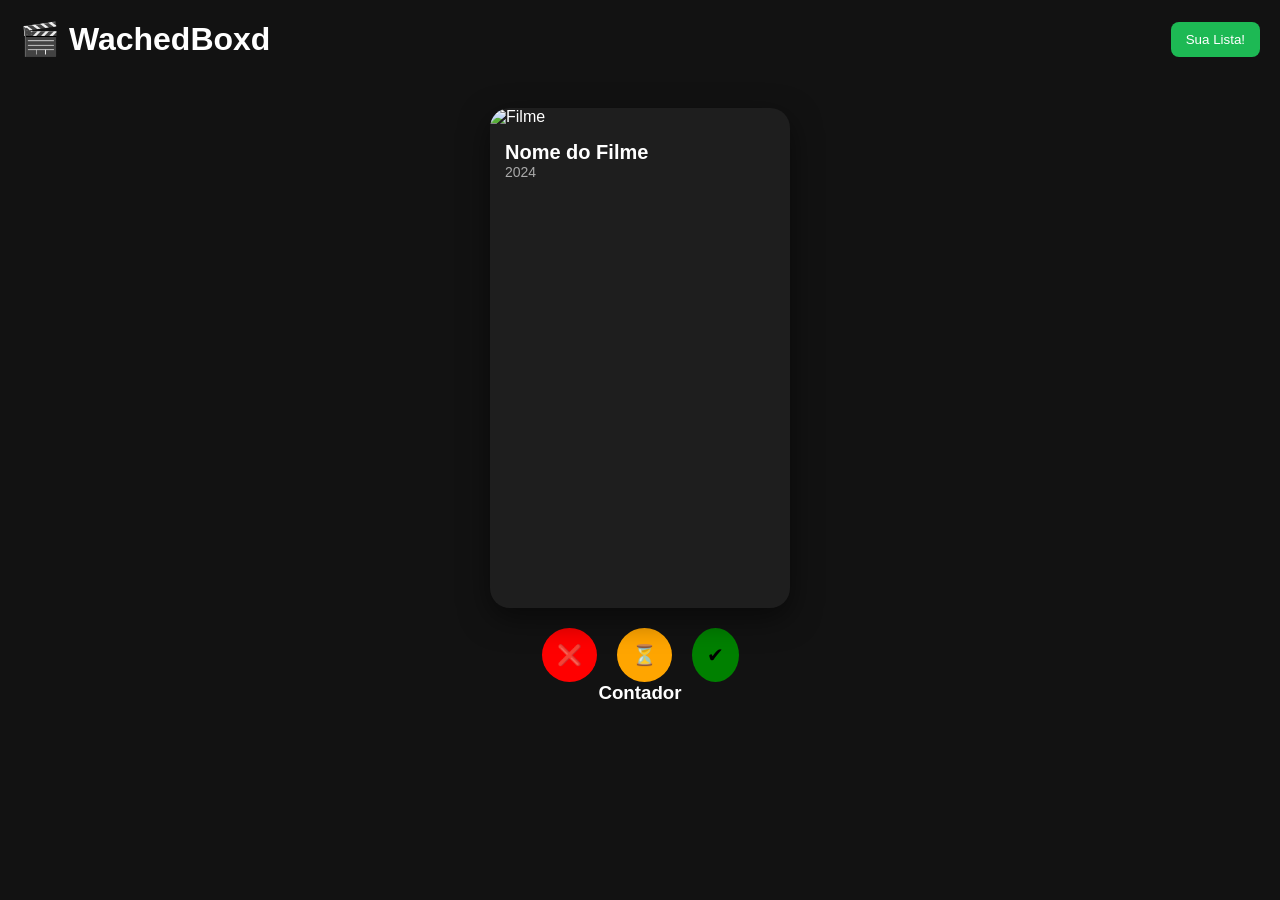
==== index.html @ 48aaf494 "Add files via upload" ====
<!DOCTYPE html>
<html lang="pt-BR">
<head>
  <meta charset="UTF-8">
  <title>WachedBoxd</title>
  <link rel="stylesheet" href="style.css">
</head>
<body>

  <header class="header">
    <a href="index.html" target="_blank" rel="noopener noreferrer">
        <h1 class="titulo">🎬 WachedBoxd</h1>
    </a>
    
    <a href="userList.html" target="_blank" rel="userList.html">
        <button class="export-btn" id="export-btn">Sua Lista!</button>
    </a>
    
  </header>

  <main class="container">

    <div class="card">
      <img src="" alt="Filme" class="poster">

      <div class="info">
        <h2 class="title">Nome do Filme</h2>
        <p class="year">2024</p>
      </div>

      <div class="labels">
        <span class="like">✔ Assistido</span>
        <span class="dislike">❌ Não vi</span>
        <span class="later">⏳ Ver depois</span>
      </div>
    </div>

    <div class="buttons">
      <button class="btn dislike-btn" id="btn dislike-btn" onclick="deslike()">❌</button>
      <button class="btn later-btn" id="btn later-btn" onclick="later()">⏳</button>
      <button class="btn like-btn" id="btn like-btn" onclick="like()">✔</button>
    </div>
    <h3 id="mostraresult">Contador</h3>
  </main>

</body>
<script src="script.js"></script>
</html>
---- style.css ----
* {
  margin: 0;
  padding: 0;
  box-sizing: border-box;
  font-family: Arial, sans-serif;
}

body {
  background: #121212;
  color: white;
}

.header {
  display: flex;
  justify-content: space-between;
  align-items: center;
  padding: 20px;
}

.export-btn {
  background: #1db954;
  border: none;
  padding: 10px 15px;
  color: white;
  border-radius: 8px;
  cursor: pointer;
}

.container {
  display: flex;
  flex-direction: column;
  align-items: center;
  margin-top: 30px;
}

.card {
  width: 300px;
  height: 500px;
  background: #1e1e1e;
  border-radius: 20px;
  overflow: hidden;
  position: relative;
  box-shadow: 0 10px 30px rgba(0,0,0,0.5);
}

.poster {
  width: 100%;
  height: 75%;
  object-fit: cover;
}

.info {
  padding: 15px;
}

.title {
  font-size: 20px;
}

.year {
  color: #aaa;
  font-size: 14px;
}

.labels span {
  position: absolute;
  top: 20px;
  padding: 8px 12px;
  border-radius: 8px;
  font-weight: bold;
  display: none;
}

.like {
  left: 20px;
  background: green;
}

.dislike {
  right: 20px;
  background: red;
}

.later {
  left: 50%;
  transform: translateX(-50%);
  background: orange;
}

.buttons {
  margin-top: 20px;
  display: flex;
  gap: 20px;
}

.btn {
  border: none;
  font-size: 20px;
  padding: 15px;
  border-radius: 50%;
  cursor: pointer;
}

.like-btn {
  background: green;
}

.dislike-btn {
  background: red;
}

.later-btn {
  background: orange;
}

a{
    text-decoration: none;  
    color: inherit;        
}
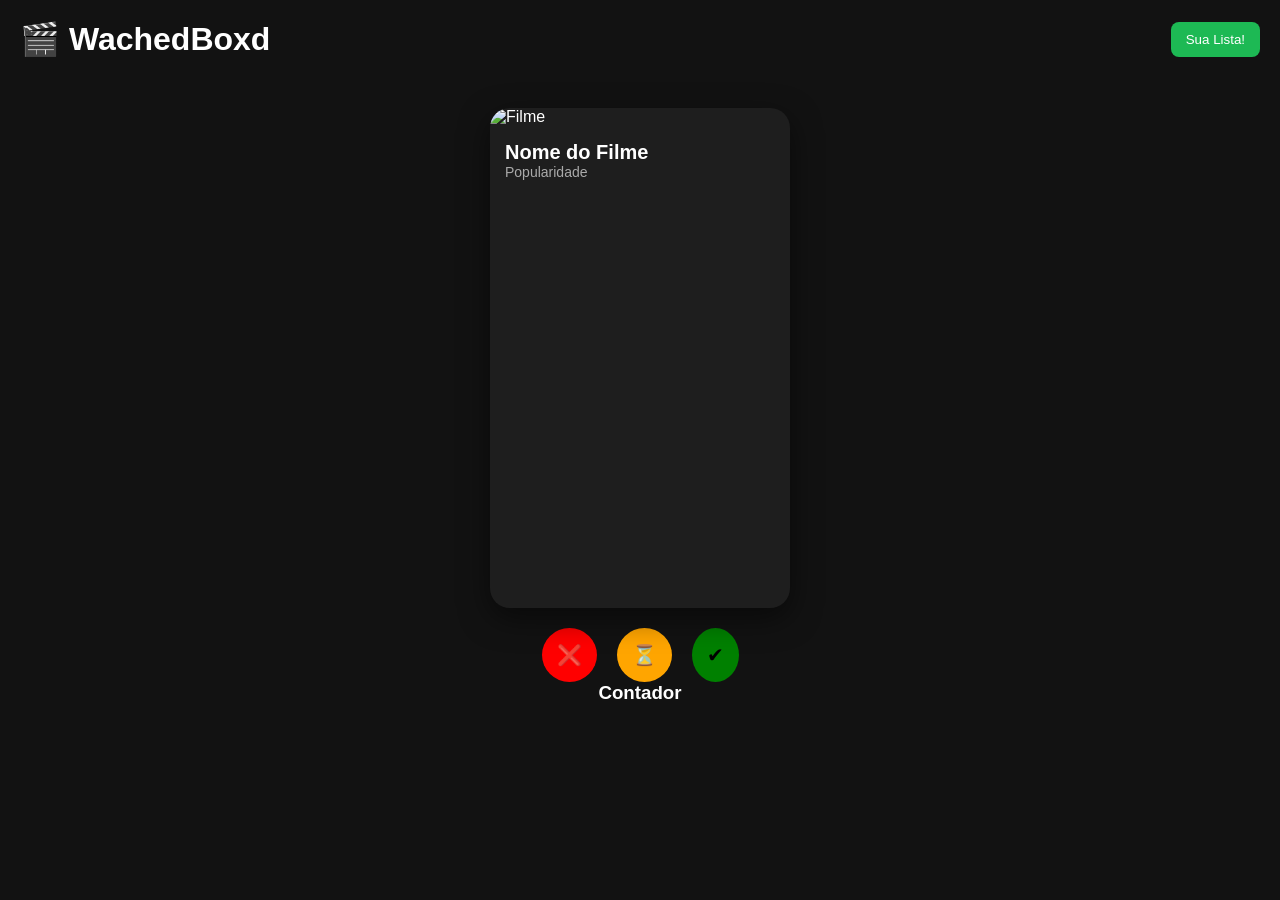
==== commit 2f3d9a58: "Add files via upload" ====
--- a/index.html
+++ b/index.html
@@ -5,7 +5,8 @@
   <title>WachedBoxd</title>
   <link rel="stylesheet" href="style.css">
 </head>
-<body>
+<body onload="buscaFilmes()">
+<body onload="carregarEstado()">
 
   <header class="header">
     <a href="index.html" target="_blank" rel="noopener noreferrer">
@@ -24,8 +25,8 @@
       <img src="" alt="Filme" class="poster">
 
       <div class="info">
-        <h2 class="title">Nome do Filme</h2>
-        <p class="year">2024</p>
+        <h2 class="title" id="nomeFilme">Nome do Filme</h2>
+        <p class="year" id="popularidadeFilme">Popularidade</p>
       </div>
 
       <div class="labels">
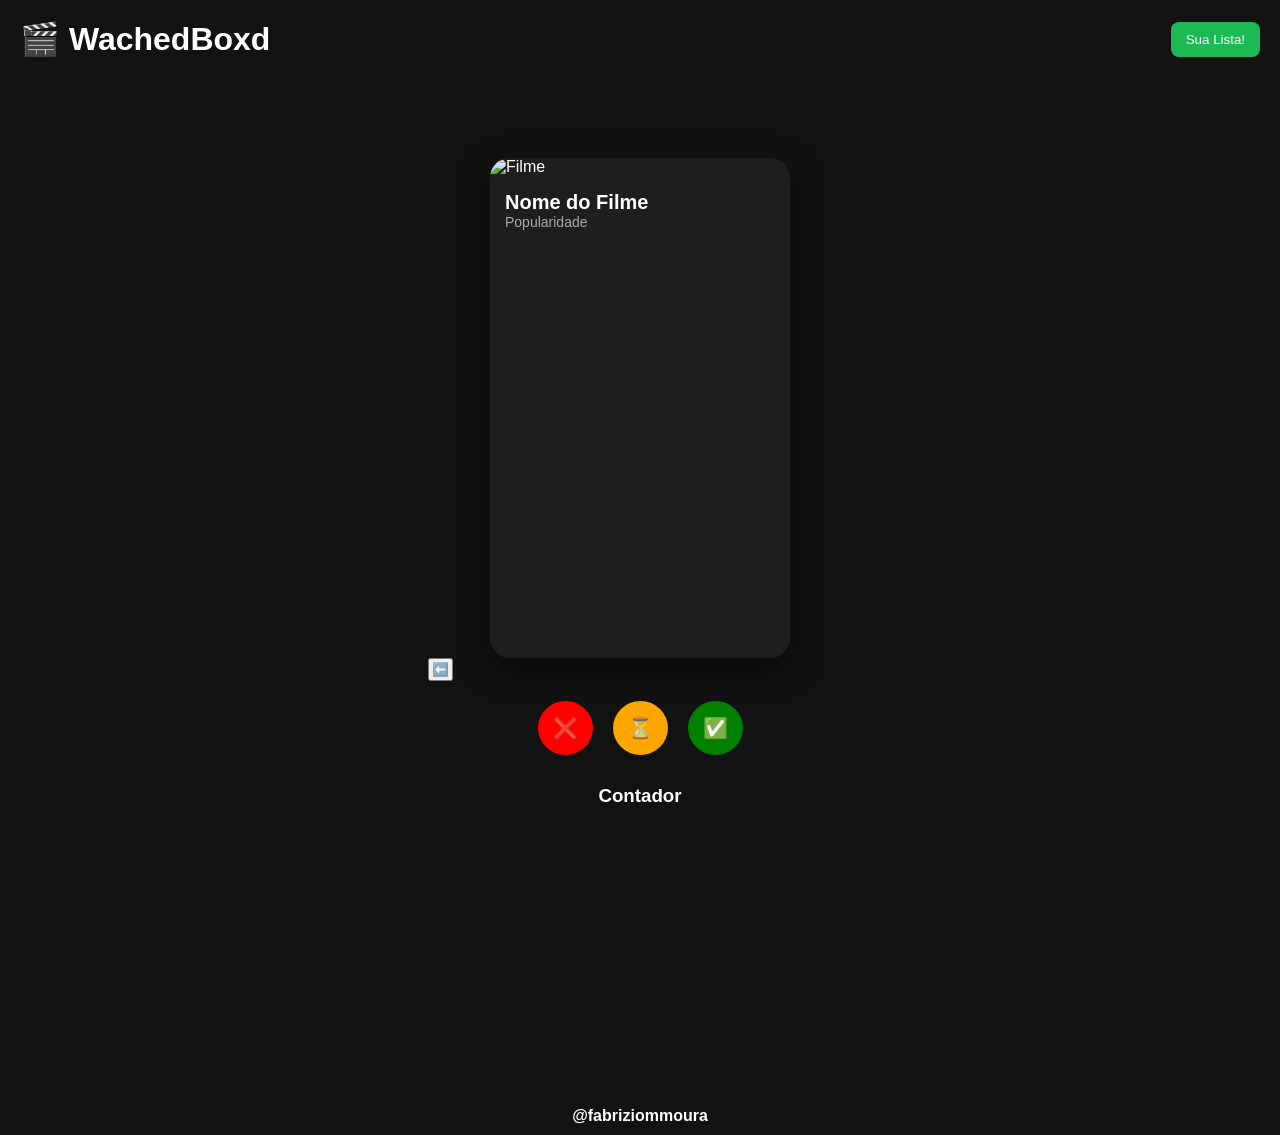
==== commit 771ed97a: "Add files via upload" ====
--- a/index.html
+++ b/index.html
@@ -18,9 +18,11 @@
     </a>
     
   </header>
+    <a href="laterList.html" target="_blank" rel="laterList.html">
+        <button class="tarde-btn" id="export-btn">Mais Tarde...</button>
+    </a>
 
   <main class="container">
-
     <div class="card">
       <img src="" alt="Filme" class="poster">
 
@@ -28,21 +30,21 @@
         <h2 class="title" id="nomeFilme">Nome do Filme</h2>
         <p class="year" id="popularidadeFilme">Popularidade</p>
       </div>
-
       <div class="labels">
-        <span class="like">✔ Assistido</span>
+        <span class="like">✅ Assistido</span>
         <span class="dislike">❌ Não vi</span>
         <span class="later">⏳ Ver depois</span>
       </div>
     </div>
-
+    <button class="voltar" id="voltar" onclick="voltar()">⬅️ </button>
     <div class="buttons">
       <button class="btn dislike-btn" id="btn dislike-btn" onclick="deslike()">❌</button>
       <button class="btn later-btn" id="btn later-btn" onclick="later()">⏳</button>
-      <button class="btn like-btn" id="btn like-btn" onclick="like()">✔</button>
+      <button class="btn like-btn" id="btn like-btn" onclick="like()">✅</button>
     </div>
     <h3 id="mostraresult">Contador</h3>
   </main>
+  <h4 class="marca">@fabriziommoura</h4>
 
 </body>
 <script src="script.js"></script>
--- a/style.css
+++ b/style.css
@@ -19,6 +19,15 @@
 
 .export-btn {
   background: #1db954;
+  border: none;
+  padding: 10px 15px;
+  color: white;
+  border-radius: 8px;
+  cursor: pointer;
+}
+.tarde-btn {
+  margin-left: 1400px;
+  background: #ffb516;
   border: none;
   padding: 10px 15px;
   color: white;
@@ -70,6 +79,11 @@
   font-weight: bold;
   display: none;
 }
+.voltar {
+  margin-left: -400px;
+  padding: 2px 2px;
+  font-weight: bold;
+}
 
 .like {
   left: 20px;
@@ -89,8 +103,15 @@
 
 .buttons {
   margin-top: 20px;
+  margin-bottom: 30px;
   display: flex;
   gap: 20px;
+}
+.marca{
+  margin-top: 300px;
+  margin-bottom: 10px;
+  align-items: center;
+  text-align: center;
 }
 
 .btn {
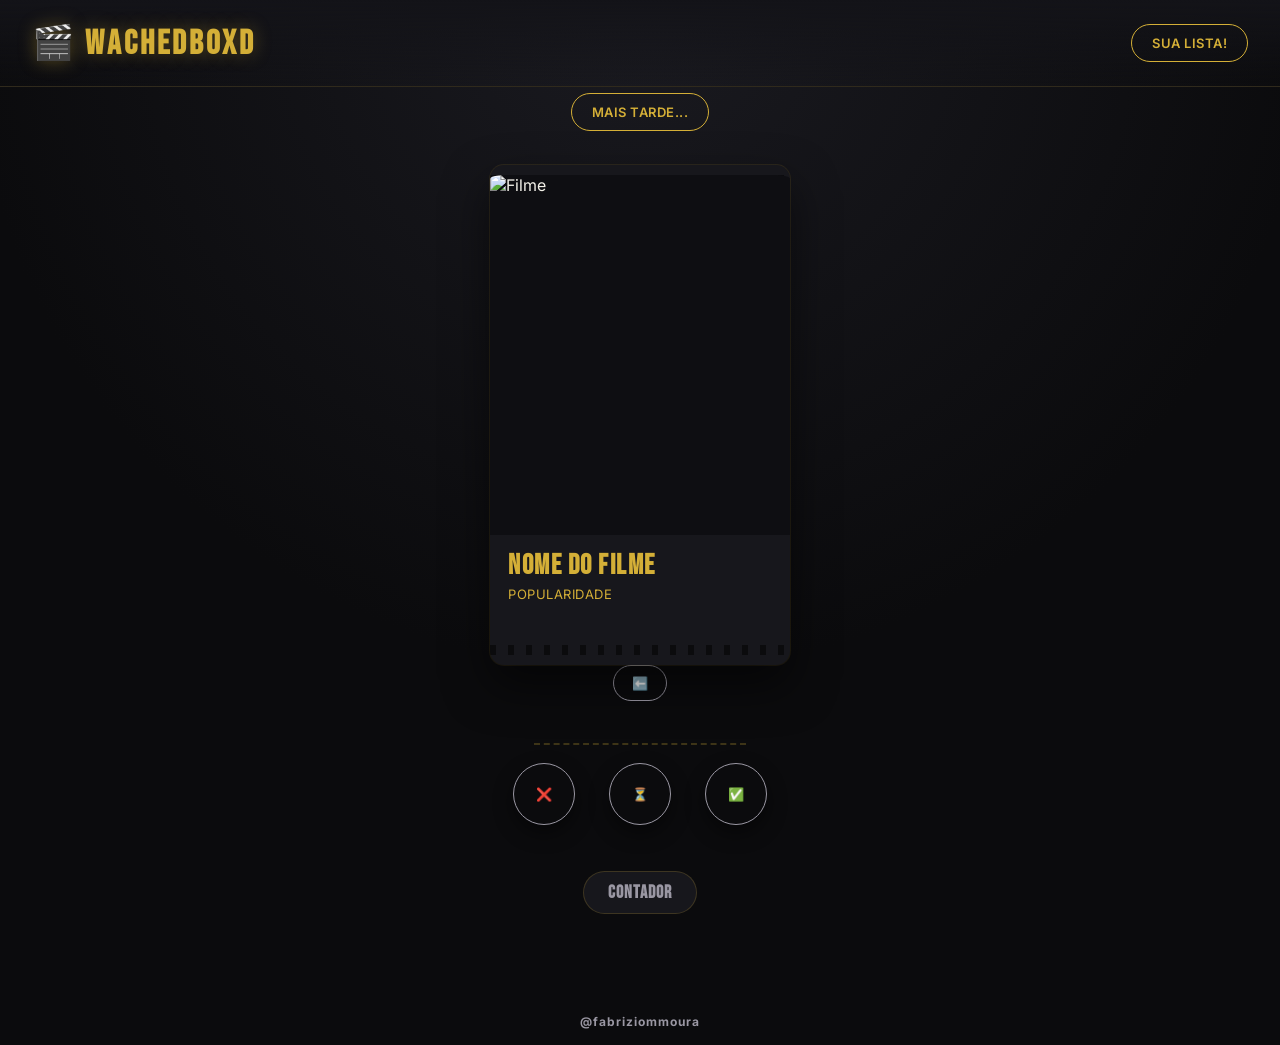
==== commit fc768569: "feat: adiciona todos os arquivos e pastas do projeto" ====
--- a/index.html
+++ b/index.html
@@ -1,51 +1,51 @@
-<!DOCTYPE html>
-<html lang="pt-BR">
-<head>
-  <meta charset="UTF-8">
-  <title>WachedBoxd</title>
-  <link rel="stylesheet" href="style.css">
-</head>
-<body onload="buscaFilmes()">
-<body onload="carregarEstado()">
-
-  <header class="header">
-    <a href="index.html" target="_blank" rel="noopener noreferrer">
-        <h1 class="titulo">🎬 WachedBoxd</h1>
-    </a>
-    
-    <a href="userList.html" target="_blank" rel="userList.html">
-        <button class="export-btn" id="export-btn">Sua Lista!</button>
-    </a>
-    
-  </header>
-    <a href="laterList.html" target="_blank" rel="laterList.html">
-        <button class="tarde-btn" id="export-btn">Mais Tarde...</button>
-    </a>
-
-  <main class="container">
-    <div class="card">
-      <img src="" alt="Filme" class="poster">
-
-      <div class="info">
-        <h2 class="title" id="nomeFilme">Nome do Filme</h2>
-        <p class="year" id="popularidadeFilme">Popularidade</p>
-      </div>
-      <div class="labels">
-        <span class="like">✅ Assistido</span>
-        <span class="dislike">❌ Não vi</span>
-        <span class="later">⏳ Ver depois</span>
-      </div>
-    </div>
-    <button class="voltar" id="voltar" onclick="voltar()">⬅️ </button>
-    <div class="buttons">
-      <button class="btn dislike-btn" id="btn dislike-btn" onclick="deslike()">❌</button>
-      <button class="btn later-btn" id="btn later-btn" onclick="later()">⏳</button>
-      <button class="btn like-btn" id="btn like-btn" onclick="like()">✅</button>
-    </div>
-    <h3 id="mostraresult">Contador</h3>
-  </main>
-  <h4 class="marca">@fabriziommoura</h4>
-
-</body>
-<script src="script.js"></script>
+<!DOCTYPE html>
+<html lang="pt-BR">
+<head>
+  <meta charset="UTF-8">
+  <title>WachedBoxd</title>
+  <link rel="stylesheet" href="style.css">
+</head>
+<body onload="buscaFilmes()">
+<body onload="carregarEstado()">
+
+  <header class="header">
+    <a href="index.html" target="_blank" rel="noopener noreferrer">
+        <h1 class="titulo">🎬 WachedBoxd</h1>
+    </a>
+    
+    <a href="userList.html" target="_blank" rel="userList.html">
+        <button class="export-btn" id="export-btn">Sua Lista!</button>
+    </a>
+    
+  </header>
+    <a href="laterList.html" target="_blank" rel="laterList.html">
+        <button class="export-btn" id="export-btn">Mais Tarde...</button>
+    </a>
+
+  <main class="container">
+    <div class="card">
+      <img src="" alt="Filme" class="poster">
+
+      <div class="info">
+        <h2 class="title" id="nomeFilme">Nome do Filme</h2>
+        <p class="year" id="popularidadeFilme">Popularidade</p>
+      </div>
+      <div class="labels">
+        <span class="like">✅ Assistido</span>
+        <span class="dislike">❌ Não vi</span>
+        <span class="later">⏳ Ver depois</span>
+      </div>
+    </div>
+    <button class="voltar" id="voltar" onclick="voltar()">⬅️ </button>
+    <div class="buttons">
+      <button class="btn dislike-btn" id="btn dislike-btn" onclick="deslike()">❌</button>
+      <button class="btn later-btn" id="btn later-btn" onclick="later()">⏳</button>
+      <button class="btn like-btn" id="btn like-btn" onclick="like()">✅</button>
+    </div>
+    <h3 id="mostraresult">Contador</h3>
+  </main>
+  <h4 class="marca">@fabriziommoura</h4>
+
+</body>
+<script src="script.js"></script>
 </html>
--- a/style.css
+++ b/style.css
@@ -1,140 +1,415 @@
-* {
-  margin: 0;
-  padding: 0;
-  box-sizing: border-box;
-  font-family: Arial, sans-serif;
-}
-
-body {
-  background: #121212;
-  color: white;
-}
-
-.header {
-  display: flex;
-  justify-content: space-between;
-  align-items: center;
-  padding: 20px;
-}
-
-.export-btn {
-  background: #1db954;
-  border: none;
-  padding: 10px 15px;
-  color: white;
-  border-radius: 8px;
-  cursor: pointer;
-}
-.tarde-btn {
-  margin-left: 1400px;
-  background: #ffb516;
-  border: none;
-  padding: 10px 15px;
-  color: white;
-  border-radius: 8px;
-  cursor: pointer;
-}
-
-.container {
-  display: flex;
-  flex-direction: column;
-  align-items: center;
-  margin-top: 30px;
-}
-
-.card {
-  width: 300px;
-  height: 500px;
-  background: #1e1e1e;
-  border-radius: 20px;
-  overflow: hidden;
-  position: relative;
-  box-shadow: 0 10px 30px rgba(0,0,0,0.5);
-}
-
-.poster {
-  width: 100%;
-  height: 75%;
-  object-fit: cover;
-}
-
-.info {
-  padding: 15px;
-}
-
-.title {
-  font-size: 20px;
-}
-
-.year {
-  color: #aaa;
-  font-size: 14px;
-}
-
-.labels span {
-  position: absolute;
-  top: 20px;
-  padding: 8px 12px;
-  border-radius: 8px;
-  font-weight: bold;
-  display: none;
-}
-.voltar {
-  margin-left: -400px;
-  padding: 2px 2px;
-  font-weight: bold;
-}
-
-.like {
-  left: 20px;
-  background: green;
-}
-
-.dislike {
-  right: 20px;
-  background: red;
-}
-
-.later {
-  left: 50%;
-  transform: translateX(-50%);
-  background: orange;
-}
-
-.buttons {
-  margin-top: 20px;
-  margin-bottom: 30px;
-  display: flex;
-  gap: 20px;
-}
-.marca{
-  margin-top: 300px;
-  margin-bottom: 10px;
-  align-items: center;
-  text-align: center;
-}
-
-.btn {
-  border: none;
-  font-size: 20px;
-  padding: 15px;
-  border-radius: 50%;
-  cursor: pointer;
-}
-
-.like-btn {
-  background: green;
-}
-
-.dislike-btn {
-  background: red;
-}
-
-.later-btn {
-  background: orange;
-}
-
-a{
-    text-decoration: none;  
-    color: inherit;        
-}+@import url('https://fonts.googleapis.com/css2?family=Bebas+Neue&family=Inter:wght@400;500;600;700&display=swap');
+
+:root {
+  --bg: #0b0b0d;
+  --surface: #17171c;
+  --surface-raised: #1f1f26;
+  --gold: #d4af37;
+  --gold-soft: rgba(212, 175, 55, 0.35);
+  --text: #f4f2ea;
+  --text-dim: #9a97a3;
+  --green: #2ecc71;
+  --red: #e6483f;
+  --orange: #f5a623;
+}
+
+* {
+  margin: 0;
+  padding: 0;
+  box-sizing: border-box;
+  font-family: 'Inter', Arial, sans-serif;
+}
+
+html {
+  scroll-behavior: smooth;
+}
+
+body {
+  background:
+    radial-gradient(circle at 50% 0%, #1a1a20 0%, var(--bg) 55%);
+  color: var(--text);
+  min-height: 100vh;
+}
+
+/* ---------- Header / marquee ---------- */
+
+.header {
+  display: flex;
+  justify-content: space-between;
+  align-items: center;
+  padding: 22px 32px;
+  background: linear-gradient(180deg, #131318 0%, rgba(19, 19, 24, 0) 100%);
+  border-bottom: 1px solid rgba(212, 175, 55, 0.15);
+}
+
+.titulo {
+  font-family: 'Bebas Neue', 'Inter', sans-serif;
+  font-size: 34px;
+  letter-spacing: 3px;
+  color: var(--gold);
+  text-shadow: 0 0 18px var(--gold-soft);
+  transition: text-shadow 0.25s ease;
+}
+
+.titulo:hover {
+  text-shadow: 0 0 28px var(--gold-soft), 0 0 6px var(--gold);
+}
+
+.export-btn {
+  background: transparent;
+  border: 1.5px solid var(--gold);
+  padding: 10px 20px;
+  color: var(--gold);
+  border-radius: 999px;
+  cursor: pointer;
+  font-weight: 600;
+  font-size: 13px;
+  letter-spacing: 0.5px;
+  text-transform: uppercase;
+  transition: background 0.2s ease, color 0.2s ease, transform 0.15s ease;
+}
+
+.export-btn:hover {
+  background: var(--gold);
+  color: #14140f;
+  transform: translateY(-1px);
+}
+
+.tarde-btn {
+  display: block;
+  margin: 0 auto 10px auto;
+  background: transparent;
+  border: 1.5px solid var(--orange);
+  padding: 10px 20px;
+  color: var(--orange);
+  border-radius: 999px;
+  cursor: pointer;
+  font-weight: 600;
+  font-size: 13px;
+  letter-spacing: 0.5px;
+  text-transform: uppercase;
+  transition: background 0.2s ease, color 0.2s ease;
+}
+
+.tarde-btn:hover {
+  background: var(--orange);
+  color: #14140f;
+}
+
+/* Standalone "Mais Tarde..." link/button sitting under the header on index.html */
+body > a[href="laterList.html"] {
+  display: flex;
+  justify-content: center;
+  margin-top: 6px;
+}
+
+/* ---------- Layout ---------- */
+
+.container {
+  display: flex;
+  flex-direction: column;
+  align-items: center;
+  margin-top: 34px;
+  padding: 0 20px 40px;
+}
+
+.container h2 {
+  font-family: 'Bebas Neue', sans-serif;
+  font-size: 28px;
+  letter-spacing: 1.5px;
+  color: var(--gold);
+  margin-bottom: 4px;
+}
+
+.container > h1 {
+  font-family: 'Bebas Neue', sans-serif;
+  color: var(--text-dim);
+  letter-spacing: 6px;
+  margin-bottom: 18px;
+  font-weight: 400;
+}
+
+/* ---------- Movie card (film-strip signature) ---------- */
+
+.card {
+  width: 300px;
+  height: 500px;
+  background: var(--surface);
+  border-radius: 14px;
+  overflow: hidden;
+  position: relative;
+  box-shadow:
+    0 20px 45px rgba(0, 0, 0, 0.55),
+    0 0 0 1px rgba(212, 175, 55, 0.12);
+  border-top: 10px solid transparent;
+  border-bottom: 10px solid transparent;
+  background-image:
+    repeating-linear-gradient(90deg, #0b0b0d 0 6px, transparent 6px 18px),
+    repeating-linear-gradient(90deg, #0b0b0d 0 6px, transparent 6px 18px),
+    linear-gradient(var(--surface), var(--surface));
+  background-position: top, bottom, center;
+  background-size: 100% 10px, 100% 10px, 100% 100%;
+  background-repeat: no-repeat;
+  animation: rise 0.5s ease;
+}
+
+@keyframes rise {
+  from { opacity: 0; transform: translateY(14px); }
+  to { opacity: 1; transform: translateY(0); }
+}
+
+.poster {
+  width: 100%;
+  height: 75%;
+  object-fit: cover;
+  display: block;
+  background: #0e0e12;
+}
+
+.info {
+  padding: 14px 18px 8px;
+}
+
+.title {
+  font-family: 'Bebas Neue', sans-serif;
+  font-size: 24px;
+  letter-spacing: 0.5px;
+  color: var(--text);
+}
+
+.year {
+  color: var(--gold);
+  font-size: 13px;
+  letter-spacing: 0.5px;
+  margin-top: 2px;
+  text-transform: uppercase;
+}
+
+.labels span {
+  position: absolute;
+  top: 20px;
+  padding: 8px 14px;
+  border-radius: 8px;
+  font-weight: 700;
+  font-size: 13px;
+  display: none;
+  box-shadow: 0 6px 16px rgba(0, 0, 0, 0.4);
+}
+
+.like {
+  left: 20px;
+  background: var(--green);
+  color: #06210f;
+}
+
+.dislike {
+  right: 20px;
+  background: var(--red);
+  color: #250705;
+}
+
+.later {
+  left: 50%;
+  transform: translateX(-50%);
+  background: var(--orange);
+  color: #241300;
+}
+
+/* ---------- Controls (ticket-stub styling) ---------- */
+
+.voltar {
+  position: static;
+  margin-top: 18px;
+  background: transparent;
+  border: 1px solid var(--text-dim);
+  color: var(--text-dim);
+  padding: 8px 16px;
+  border-radius: 999px;
+  font-weight: 600;
+  cursor: pointer;
+  transition: all 0.2s ease;
+}
+
+.voltar:hover {
+  border-color: var(--gold);
+  color: var(--gold);
+}
+
+.buttons {
+  margin-top: 22px;
+  margin-bottom: 26px;
+  display: flex;
+  gap: 22px;
+  padding-top: 20px;
+  position: relative;
+}
+
+.buttons::before {
+  content: "";
+  position: absolute;
+  top: 0;
+  left: 10%;
+  right: 10%;
+  border-top: 2px dashed rgba(212, 175, 55, 0.25);
+}
+
+.btn {
+  border: none;
+  font-size: 22px;
+  width: 62px;
+  height: 62px;
+  border-radius: 50%;
+  cursor: pointer;
+  display: flex;
+  align-items: center;
+  justify-content: center;
+  box-shadow: 0 8px 20px rgba(0, 0, 0, 0.45);
+  transition: transform 0.15s ease, box-shadow 0.15s ease;
+}
+
+.btn:hover {
+  transform: translateY(-4px) scale(1.05);
+}
+
+.btn:active {
+  transform: translateY(-1px) scale(0.98);
+}
+
+.like-btn {
+  background: var(--green);
+}
+
+.dislike-btn {
+  background: var(--red);
+}
+
+.later-btn {
+  background: var(--orange);
+}
+
+#mostraresult {
+  font-family: 'Bebas Neue', sans-serif;
+  letter-spacing: 1px;
+  font-size: 18px;
+  color: var(--text-dim);
+  background: var(--surface);
+  padding: 10px 24px;
+  border-radius: 999px;
+  border: 1px solid rgba(212, 175, 55, 0.2);
+}
+
+.marca {
+  margin-top: 60px;
+  margin-bottom: 16px;
+  text-align: center;
+  color: var(--text-dim);
+  font-size: 12px;
+  letter-spacing: 1px;
+}
+
+/* ---------- List pages (userList / laterList) ---------- */
+
+#mostraLista,
+#mostraLater {
+  width: 100%;
+  max-width: 640px;
+  display: flex;
+  flex-direction: column;
+  gap: 12px;
+}
+
+#mostraLista div,
+#mostraLater div {
+  display: flex !important;
+  align-items: center;
+  gap: 16px;
+  background: var(--surface);
+  border: 1px solid rgba(212, 175, 55, 0.12);
+  border-radius: 12px;
+  padding: 10px 16px !important;
+  margin-bottom: 0 !important;
+  transition: border-color 0.2s ease, transform 0.15s ease;
+}
+
+#mostraLista div:hover,
+#mostraLater div:hover {
+  border-color: var(--gold-soft);
+  transform: translateX(3px);
+}
+
+#mostraLista img,
+#mostraLater img {
+  width: 46px !important;
+  border-radius: 6px;
+  box-shadow: 0 4px 10px rgba(0, 0, 0, 0.4);
+}
+
+#mostraLista span,
+#mostraLater span {
+  font-size: 15px;
+  color: var(--text);
+}
+
+button {
+  font-family: inherit;
+}
+
+main.container button,
+body > button {
+  background: transparent;
+  border: 1.5px solid var(--text-dim);
+  color: var(--text-dim);
+  padding: 9px 18px;
+  border-radius: 999px;
+  cursor: pointer;
+  font-weight: 600;
+  font-size: 13px;
+  letter-spacing: 0.4px;
+  margin: 0 6px 20px;
+  transition: all 0.2s ease;
+}
+
+body > button:hover {
+  border-color: var(--gold);
+  color: var(--gold);
+}
+
+#reset-btn {
+  border-color: rgba(230, 72, 63, 0.5);
+  color: var(--red);
+}
+
+#reset-btn:hover {
+  border-color: var(--red);
+  background: rgba(230, 72, 63, 0.1);
+  color: #ffb3ae;
+}
+
+a {
+  text-decoration: none;
+  color: inherit;
+}
+
+/* ---------- Responsive ---------- */
+
+@media (max-width: 420px) {
+  .card {
+    width: 92vw;
+    max-width: 340px;
+  }
+
+  .header {
+    padding: 16px 18px;
+  }
+
+  .titulo {
+    font-size: 26px;
+  }
+}
+
+/* Accessible keyboard focus */
+button:focus-visible,
+a:focus-visible {
+  outline: 2px solid var(--gold);
+  outline-offset: 3px;
+}
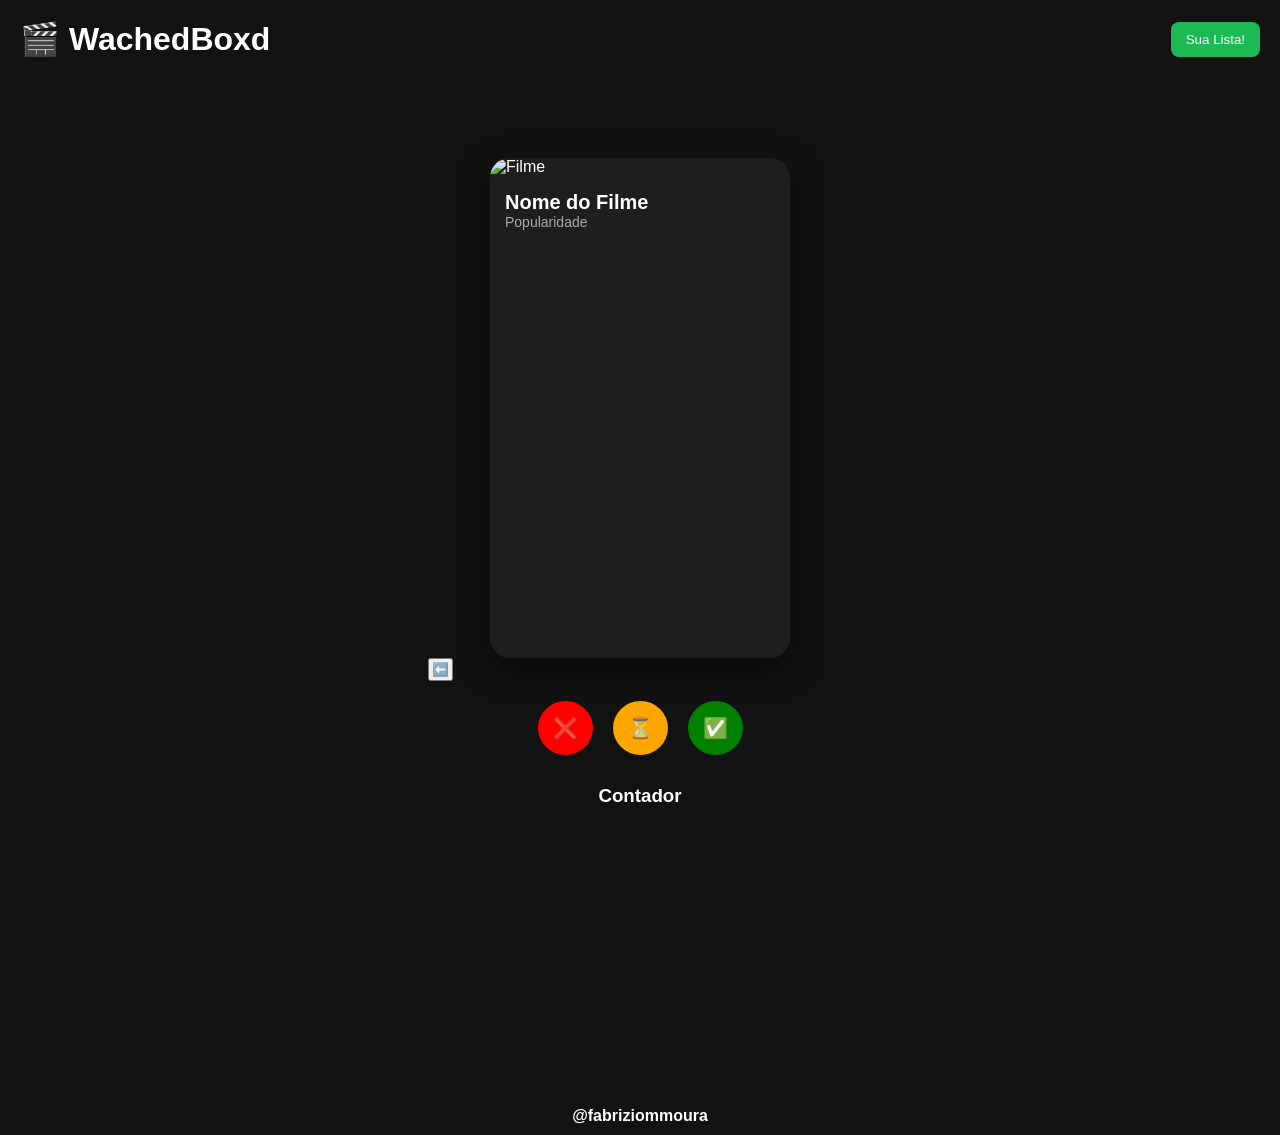
==== commit 37417751: "Move arquivos de WachedBoxd para a raiz" ====
--- a/index.html
+++ b/index.html
@@ -19,7 +19,7 @@
     
   </header>
     <a href="laterList.html" target="_blank" rel="laterList.html">
-        <button class="export-btn" id="export-btn">Mais Tarde...</button>
+        <button class="tarde-btn" id="export-btn">Mais Tarde...</button>
     </a>
 
   <main class="container">
--- a/style.css
+++ b/style.css
@@ -1,415 +1,140 @@
-@import url('https://fonts.googleapis.com/css2?family=Bebas+Neue&family=Inter:wght@400;500;600;700&display=swap');
-
-:root {
-  --bg: #0b0b0d;
-  --surface: #17171c;
-  --surface-raised: #1f1f26;
-  --gold: #d4af37;
-  --gold-soft: rgba(212, 175, 55, 0.35);
-  --text: #f4f2ea;
-  --text-dim: #9a97a3;
-  --green: #2ecc71;
-  --red: #e6483f;
-  --orange: #f5a623;
-}
-
 * {
   margin: 0;
   padding: 0;
   box-sizing: border-box;
-  font-family: 'Inter', Arial, sans-serif;
-}
-
-html {
-  scroll-behavior: smooth;
+  font-family: Arial, sans-serif;
 }
 
 body {
-  background:
-    radial-gradient(circle at 50% 0%, #1a1a20 0%, var(--bg) 55%);
-  color: var(--text);
-  min-height: 100vh;
+  background: #121212;
+  color: white;
 }
-
-/* ---------- Header / marquee ---------- */
 
 .header {
   display: flex;
   justify-content: space-between;
   align-items: center;
-  padding: 22px 32px;
-  background: linear-gradient(180deg, #131318 0%, rgba(19, 19, 24, 0) 100%);
-  border-bottom: 1px solid rgba(212, 175, 55, 0.15);
-}
-
-.titulo {
-  font-family: 'Bebas Neue', 'Inter', sans-serif;
-  font-size: 34px;
-  letter-spacing: 3px;
-  color: var(--gold);
-  text-shadow: 0 0 18px var(--gold-soft);
-  transition: text-shadow 0.25s ease;
-}
-
-.titulo:hover {
-  text-shadow: 0 0 28px var(--gold-soft), 0 0 6px var(--gold);
+  padding: 20px;
 }
 
 .export-btn {
-  background: transparent;
-  border: 1.5px solid var(--gold);
-  padding: 10px 20px;
-  color: var(--gold);
-  border-radius: 999px;
+  background: #1db954;
+  border: none;
+  padding: 10px 15px;
+  color: white;
+  border-radius: 8px;
   cursor: pointer;
-  font-weight: 600;
-  font-size: 13px;
-  letter-spacing: 0.5px;
-  text-transform: uppercase;
-  transition: background 0.2s ease, color 0.2s ease, transform 0.15s ease;
 }
-
-.export-btn:hover {
-  background: var(--gold);
-  color: #14140f;
-  transform: translateY(-1px);
+.tarde-btn {
+  margin-left: 1400px;
+  background: #ffb516;
+  border: none;
+  padding: 10px 15px;
+  color: white;
+  border-radius: 8px;
+  cursor: pointer;
 }
-
-.tarde-btn {
-  display: block;
-  margin: 0 auto 10px auto;
-  background: transparent;
-  border: 1.5px solid var(--orange);
-  padding: 10px 20px;
-  color: var(--orange);
-  border-radius: 999px;
-  cursor: pointer;
-  font-weight: 600;
-  font-size: 13px;
-  letter-spacing: 0.5px;
-  text-transform: uppercase;
-  transition: background 0.2s ease, color 0.2s ease;
-}
-
-.tarde-btn:hover {
-  background: var(--orange);
-  color: #14140f;
-}
-
-/* Standalone "Mais Tarde..." link/button sitting under the header on index.html */
-body > a[href="laterList.html"] {
-  display: flex;
-  justify-content: center;
-  margin-top: 6px;
-}
-
-/* ---------- Layout ---------- */
 
 .container {
   display: flex;
   flex-direction: column;
   align-items: center;
-  margin-top: 34px;
-  padding: 0 20px 40px;
+  margin-top: 30px;
 }
-
-.container h2 {
-  font-family: 'Bebas Neue', sans-serif;
-  font-size: 28px;
-  letter-spacing: 1.5px;
-  color: var(--gold);
-  margin-bottom: 4px;
-}
-
-.container > h1 {
-  font-family: 'Bebas Neue', sans-serif;
-  color: var(--text-dim);
-  letter-spacing: 6px;
-  margin-bottom: 18px;
-  font-weight: 400;
-}
-
-/* ---------- Movie card (film-strip signature) ---------- */
 
 .card {
   width: 300px;
   height: 500px;
-  background: var(--surface);
-  border-radius: 14px;
+  background: #1e1e1e;
+  border-radius: 20px;
   overflow: hidden;
   position: relative;
-  box-shadow:
-    0 20px 45px rgba(0, 0, 0, 0.55),
-    0 0 0 1px rgba(212, 175, 55, 0.12);
-  border-top: 10px solid transparent;
-  border-bottom: 10px solid transparent;
-  background-image:
-    repeating-linear-gradient(90deg, #0b0b0d 0 6px, transparent 6px 18px),
-    repeating-linear-gradient(90deg, #0b0b0d 0 6px, transparent 6px 18px),
-    linear-gradient(var(--surface), var(--surface));
-  background-position: top, bottom, center;
-  background-size: 100% 10px, 100% 10px, 100% 100%;
-  background-repeat: no-repeat;
-  animation: rise 0.5s ease;
-}
-
-@keyframes rise {
-  from { opacity: 0; transform: translateY(14px); }
-  to { opacity: 1; transform: translateY(0); }
+  box-shadow: 0 10px 30px rgba(0,0,0,0.5);
 }
 
 .poster {
   width: 100%;
   height: 75%;
   object-fit: cover;
-  display: block;
-  background: #0e0e12;
 }
 
 .info {
-  padding: 14px 18px 8px;
+  padding: 15px;
 }
 
 .title {
-  font-family: 'Bebas Neue', sans-serif;
-  font-size: 24px;
-  letter-spacing: 0.5px;
-  color: var(--text);
+  font-size: 20px;
 }
 
 .year {
-  color: var(--gold);
-  font-size: 13px;
-  letter-spacing: 0.5px;
-  margin-top: 2px;
-  text-transform: uppercase;
+  color: #aaa;
+  font-size: 14px;
 }
 
 .labels span {
   position: absolute;
   top: 20px;
-  padding: 8px 14px;
+  padding: 8px 12px;
   border-radius: 8px;
-  font-weight: 700;
-  font-size: 13px;
+  font-weight: bold;
   display: none;
-  box-shadow: 0 6px 16px rgba(0, 0, 0, 0.4);
+}
+.voltar {
+  margin-left: -400px;
+  padding: 2px 2px;
+  font-weight: bold;
 }
 
 .like {
   left: 20px;
-  background: var(--green);
-  color: #06210f;
+  background: green;
 }
 
 .dislike {
   right: 20px;
-  background: var(--red);
-  color: #250705;
+  background: red;
 }
 
 .later {
   left: 50%;
   transform: translateX(-50%);
-  background: var(--orange);
-  color: #241300;
-}
-
-/* ---------- Controls (ticket-stub styling) ---------- */
-
-.voltar {
-  position: static;
-  margin-top: 18px;
-  background: transparent;
-  border: 1px solid var(--text-dim);
-  color: var(--text-dim);
-  padding: 8px 16px;
-  border-radius: 999px;
-  font-weight: 600;
-  cursor: pointer;
-  transition: all 0.2s ease;
-}
-
-.voltar:hover {
-  border-color: var(--gold);
-  color: var(--gold);
+  background: orange;
 }
 
 .buttons {
-  margin-top: 22px;
-  margin-bottom: 26px;
+  margin-top: 20px;
+  margin-bottom: 30px;
   display: flex;
-  gap: 22px;
-  padding-top: 20px;
-  position: relative;
+  gap: 20px;
 }
-
-.buttons::before {
-  content: "";
-  position: absolute;
-  top: 0;
-  left: 10%;
-  right: 10%;
-  border-top: 2px dashed rgba(212, 175, 55, 0.25);
+.marca{
+  margin-top: 300px;
+  margin-bottom: 10px;
+  align-items: center;
+  text-align: center;
 }
 
 .btn {
   border: none;
-  font-size: 22px;
-  width: 62px;
-  height: 62px;
+  font-size: 20px;
+  padding: 15px;
   border-radius: 50%;
   cursor: pointer;
-  display: flex;
-  align-items: center;
-  justify-content: center;
-  box-shadow: 0 8px 20px rgba(0, 0, 0, 0.45);
-  transition: transform 0.15s ease, box-shadow 0.15s ease;
-}
-
-.btn:hover {
-  transform: translateY(-4px) scale(1.05);
-}
-
-.btn:active {
-  transform: translateY(-1px) scale(0.98);
 }
 
 .like-btn {
-  background: var(--green);
+  background: green;
 }
 
 .dislike-btn {
-  background: var(--red);
+  background: red;
 }
 
 .later-btn {
-  background: var(--orange);
+  background: orange;
 }
 
-#mostraresult {
-  font-family: 'Bebas Neue', sans-serif;
-  letter-spacing: 1px;
-  font-size: 18px;
-  color: var(--text-dim);
-  background: var(--surface);
-  padding: 10px 24px;
-  border-radius: 999px;
-  border: 1px solid rgba(212, 175, 55, 0.2);
-}
-
-.marca {
-  margin-top: 60px;
-  margin-bottom: 16px;
-  text-align: center;
-  color: var(--text-dim);
-  font-size: 12px;
-  letter-spacing: 1px;
-}
-
-/* ---------- List pages (userList / laterList) ---------- */
-
-#mostraLista,
-#mostraLater {
-  width: 100%;
-  max-width: 640px;
-  display: flex;
-  flex-direction: column;
-  gap: 12px;
-}
-
-#mostraLista div,
-#mostraLater div {
-  display: flex !important;
-  align-items: center;
-  gap: 16px;
-  background: var(--surface);
-  border: 1px solid rgba(212, 175, 55, 0.12);
-  border-radius: 12px;
-  padding: 10px 16px !important;
-  margin-bottom: 0 !important;
-  transition: border-color 0.2s ease, transform 0.15s ease;
-}
-
-#mostraLista div:hover,
-#mostraLater div:hover {
-  border-color: var(--gold-soft);
-  transform: translateX(3px);
-}
-
-#mostraLista img,
-#mostraLater img {
-  width: 46px !important;
-  border-radius: 6px;
-  box-shadow: 0 4px 10px rgba(0, 0, 0, 0.4);
-}
-
-#mostraLista span,
-#mostraLater span {
-  font-size: 15px;
-  color: var(--text);
-}
-
-button {
-  font-family: inherit;
-}
-
-main.container button,
-body > button {
-  background: transparent;
-  border: 1.5px solid var(--text-dim);
-  color: var(--text-dim);
-  padding: 9px 18px;
-  border-radius: 999px;
-  cursor: pointer;
-  font-weight: 600;
-  font-size: 13px;
-  letter-spacing: 0.4px;
-  margin: 0 6px 20px;
-  transition: all 0.2s ease;
-}
-
-body > button:hover {
-  border-color: var(--gold);
-  color: var(--gold);
-}
-
-#reset-btn {
-  border-color: rgba(230, 72, 63, 0.5);
-  color: var(--red);
-}
-
-#reset-btn:hover {
-  border-color: var(--red);
-  background: rgba(230, 72, 63, 0.1);
-  color: #ffb3ae;
-}
-
-a {
-  text-decoration: none;
-  color: inherit;
-}
-
-/* ---------- Responsive ---------- */
-
-@media (max-width: 420px) {
-  .card {
-    width: 92vw;
-    max-width: 340px;
-  }
-
-  .header {
-    padding: 16px 18px;
-  }
-
-  .titulo {
-    font-size: 26px;
-  }
-}
-
-/* Accessible keyboard focus */
-button:focus-visible,
-a:focus-visible {
-  outline: 2px solid var(--gold);
-  outline-offset: 3px;
-}
+a{
+    text-decoration: none;  
+    color: inherit;        
+}
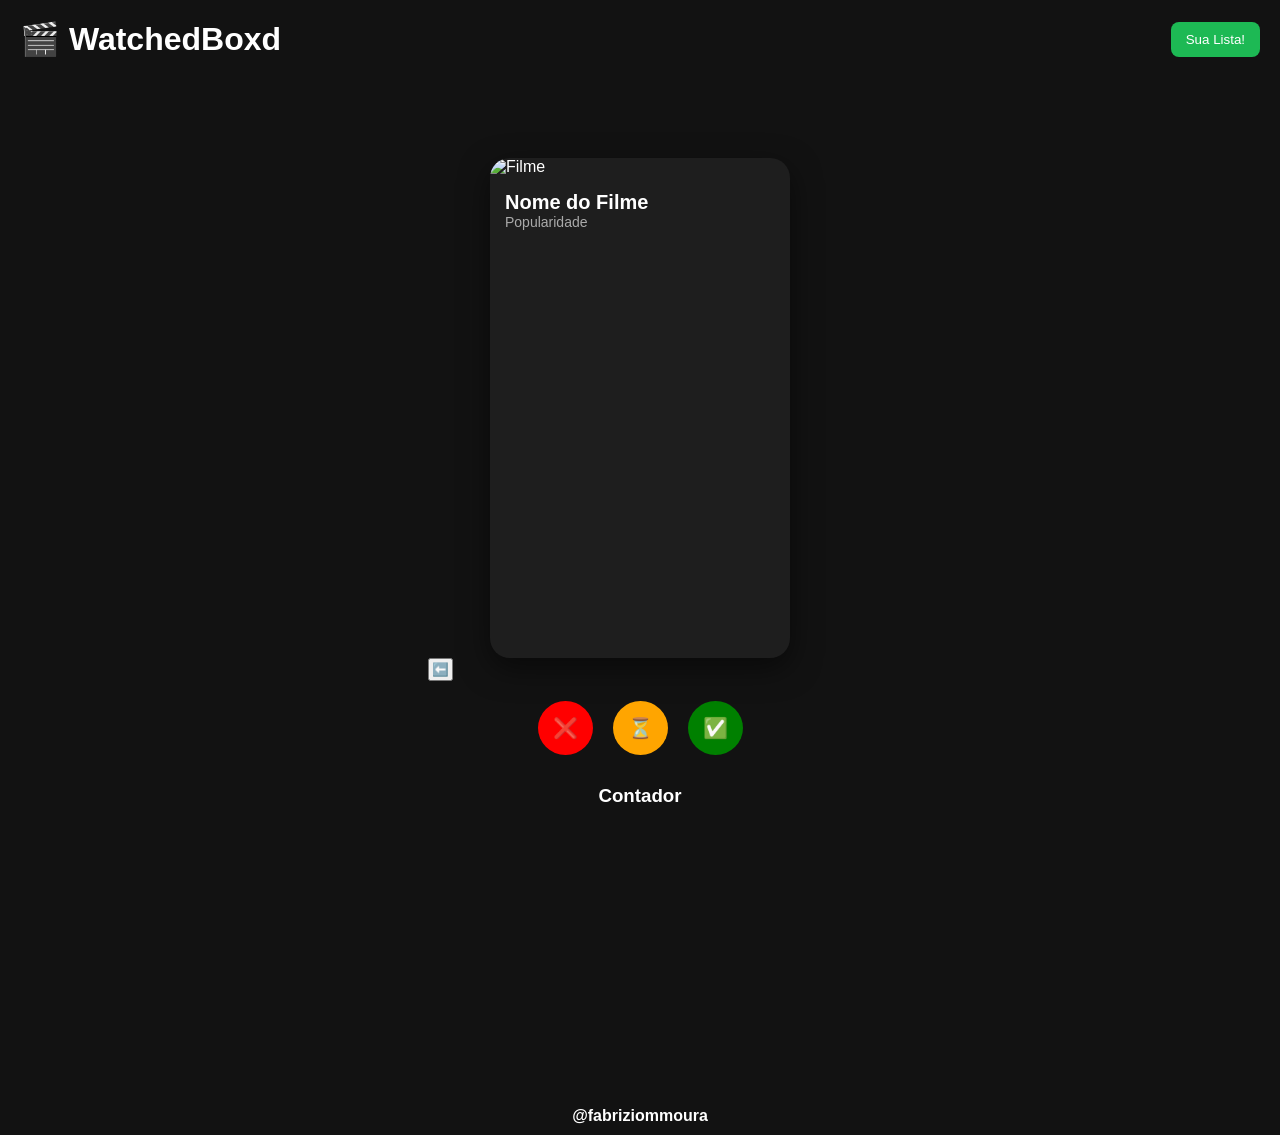
==== commit e587aa28: "Fix title and header spelling from 'WachedBoxd' to 'WatchedBoxd'" ====
--- a/index.html
+++ b/index.html
@@ -2,7 +2,7 @@
 <html lang="pt-BR">
 <head>
   <meta charset="UTF-8">
-  <title>WachedBoxd</title>
+  <title>WatchedBoxd</title>
   <link rel="stylesheet" href="style.css">
 </head>
 <body onload="buscaFilmes()">
@@ -10,7 +10,7 @@
 
   <header class="header">
     <a href="index.html" target="_blank" rel="noopener noreferrer">
-        <h1 class="titulo">🎬 WachedBoxd</h1>
+        <h1 class="titulo">🎬 WatchedBoxd</h1>
     </a>
     
     <a href="userList.html" target="_blank" rel="userList.html">
@@ -48,4 +48,4 @@
 
 </body>
 <script src="script.js"></script>
-</html>+</html>
